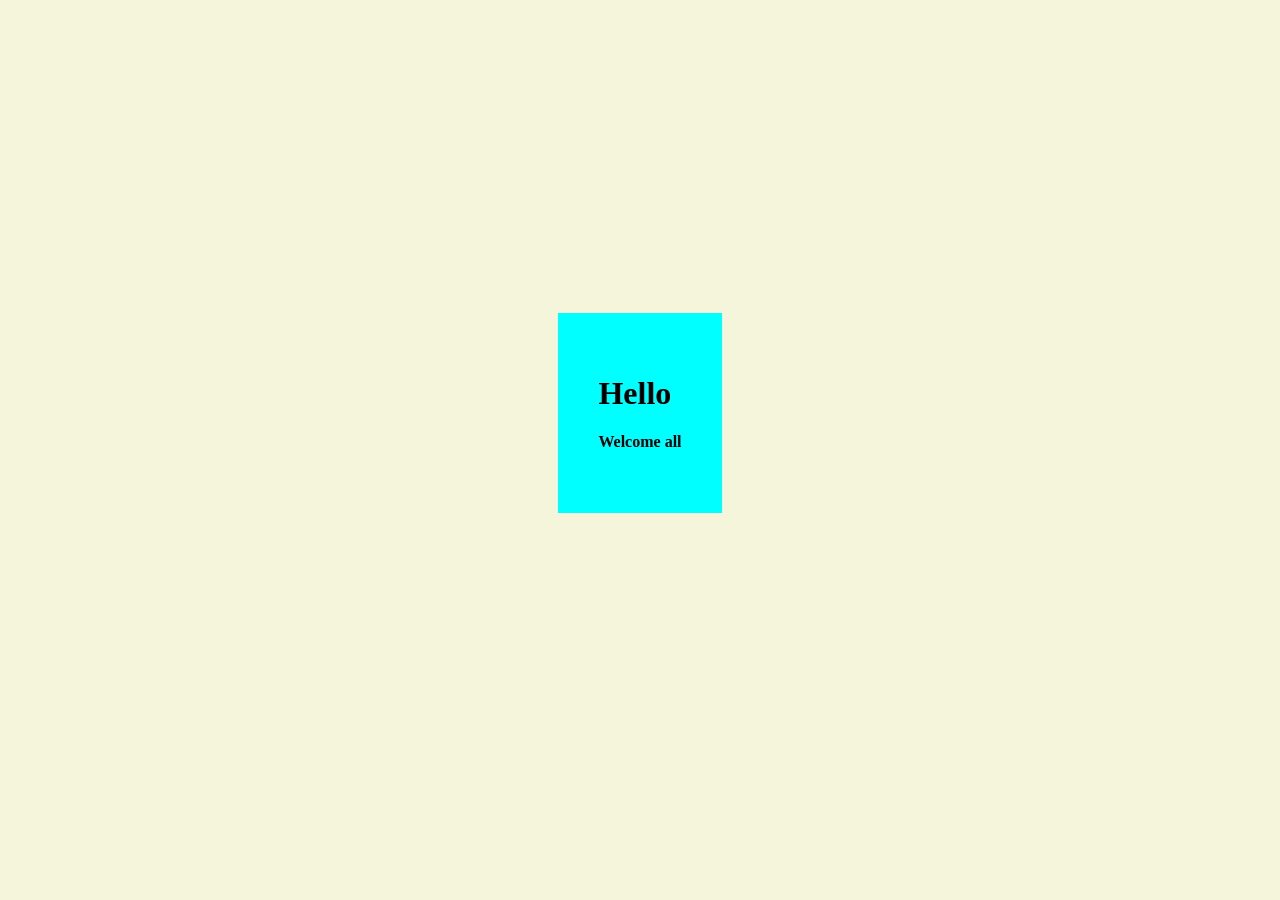
==== login.html @ e319d9e5 "login test" ====
<!DOCTYPE html>
<html lang="en">
<head>
    <meta charset="UTF-8">
    <meta name="viewport" content="width=device-width, initial-scale=1.0">
    <title>login</title>
    <link rel="stylesheet" href="css/login.css">
</head>
<body>
    <div class="login_container">
    <H1>Hello</H1>
    <h4>Welcome all</h4>
    </div>
</body>
</html>
---- css/login.css ----
body{
    background-color: beige;
    display: flex;
    align-items: center;
    justify-content: center;
    height: 90vh;
}

.login_container{
    padding: 40px;
    background-color: aqua;
}
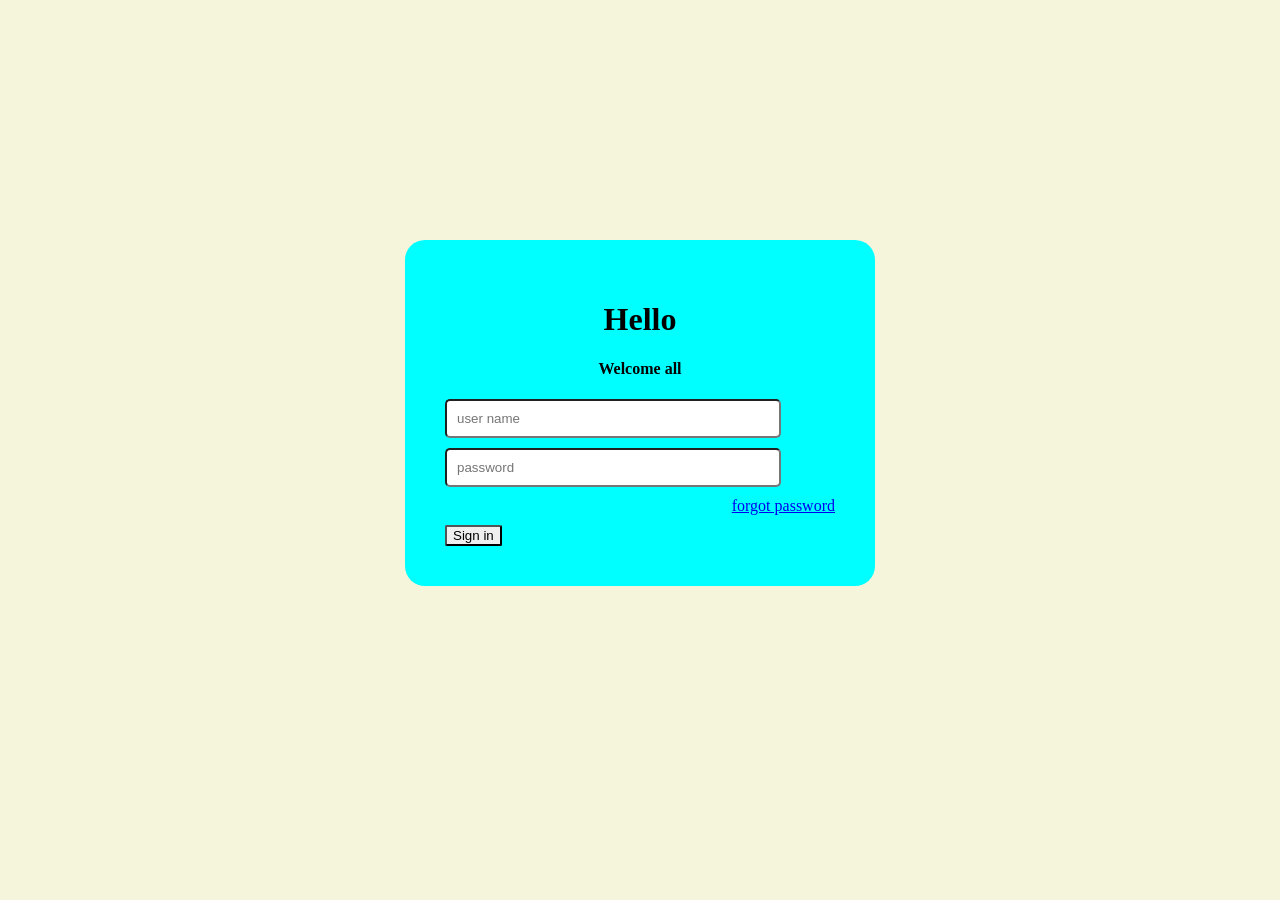
==== commit 3e3ec08f: "login task" ====
--- a/login.html
+++ b/login.html
@@ -4,12 +4,24 @@
     <meta charset="UTF-8">
     <meta name="viewport" content="width=device-width, initial-scale=1.0">
     <title>login</title>
+    <link rel="icon" href="assert/facebook-icon-png.webp">
     <link rel="stylesheet" href="css/login.css">
+    <link rel="stylesheet" href="css/common.css">
 </head>
 <body>
     <div class="login_container">
-    <H1>Hello</H1>
-    <h4>Welcome all</h4>
+    <H1 class="center-space">Hello</H1>
+    <h4 class="center-space">Welcome all</h4>
+
+      <form> 
+            <input class="input-box" type="text" placeholder="user name" required>
+            <input class="input-box" type="password" placeholder="password" required>
+    <div class="forget_password">
+        <a href="forgetpassword.com">forgot password</a>
+    </div>
+            <button class="sign-in" type="submit">Sign in</button>
+        </form>
+    </div>   
     </div>
 </body>
 </html>
--- a/css/login.css
+++ b/css/login.css
@@ -1,13 +1,16 @@
-body{
-    background-color: beige;
-    display: flex;
-    align-items: center;
-    justify-content: center;
-    height: 90vh;
-}
-
 .login_container{
     padding: 40px;
     background-color: aqua;
+    border-radius: 20px;
+    
 }
 
+.forget_password{
+    text-align: right;
+    margin-bottom: 10px;
+  
+}
+
+.sign-in{
+border-radius: 2px;
+}
--- a/css/common.css
+++ b/css/common.css
@@ -0,0 +1,19 @@
+body{
+    background-color: beige;
+    display: flex;
+    align-items: center;
+    justify-content: center;
+    height: 90vh;
+}
+
+.center-space{
+    text-align: center;
+    }
+
+.input-box{
+  width: 80%;
+  padding: 10px;
+  border-radius: 5px;
+  margin-bottom: 10px;
+}
+
